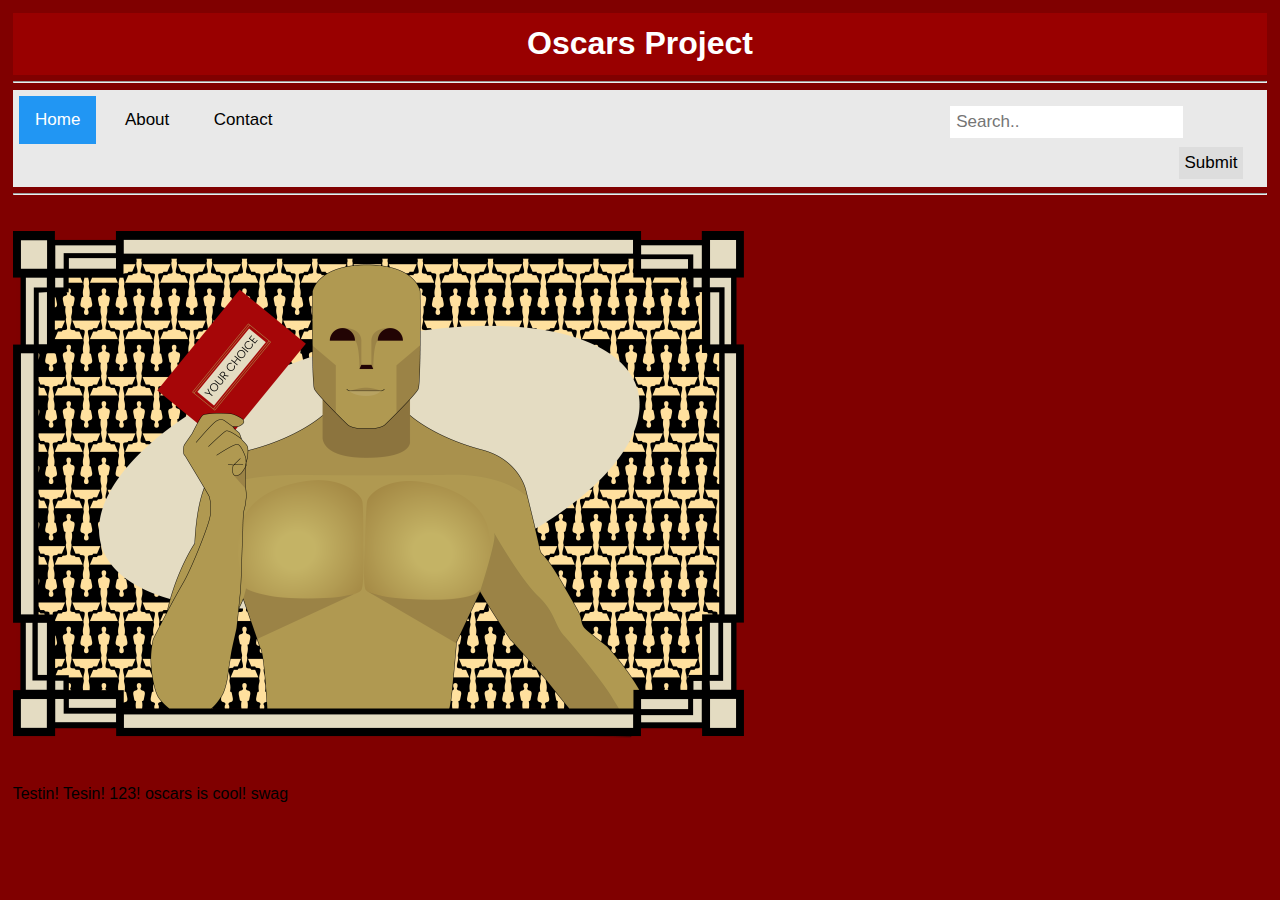
==== index.html @ 5ac0e74c "Add files via upload" ====
<!DOCTYPE html>
<html>
<head>
	<title>Oscars Project</title>
	<link rel="stylesheet" type="text/css" href="style.css">
</head>
<body>
			<h1>Oscars Project</h1>
			<hr>
				<p>
					<div class="topnav">
						  <a class="active" href="#">Home</a>
						  <a href="about.html">About</a>
						  <a href="contact.html">Contact</a>
						  <div class="search-container">
						    <form action="/action_page.php">
						      <input type="text" placeholder="Search.." name="search">
						      <button type="submit">Submit</button>
						    </form>
						  </div>
					</div>
				</p>
			<hr>
			<img src="Oscar_Guy_Big.png" class = "center">
			<div class ="testing">
					
						Testin! Tesin! 123! oscars is cool! swag
					
			</div>
</body>
</html>
---- style.css ----
*{
	margin:.5%;
	
}

h1{
	text-align: center;
	background-color: #990000;
	padding:1% 2%;
	color:white;
}

body {
  margin: 0;
  font-family: Arial, Helvetica, sans-serif;
  background-color:maroon;
}

/* Add a black background color to the top navigation bar */
.topnav {
  overflow: hidden;
  background-color: #e9e9e9;
}

.topnav a {
  float: left;
  display: block;
  color: black;
  text-align: center;
  padding: 14px 16px;
  text-decoration: none;
  font-size: 17px;
}

.topnav a:hover {
  background-color: #ddd;
  color: black;
}

.topnav a.active {
  background-color: #2196F3;
  color: white;
}

.topnav .search-container {
  float: right;
}

.topnav input[type=text] {
  padding: 6px;
  margin-top: 8px;
  font-size: 17px;
  border: none;
}

.topnav .search-container button {
  float: right;
  padding: 6px;
  margin-top: 8px;
  margin-right: 16px;
  background: #ddd;
  font-size: 17px;
  border: none;
  cursor: pointer;
}

.topnav .search-container button:hover {
  background: #ccc;
}

@media screen and (max-width: 600px) {
  .topnav .search-container {
    float: none;
  }
  .topnav a, .topnav input[type=text], .topnav .search-container button {
    float: none;
    display: block;
    text-align: left;
    width: 100%;
    margin: 0;
    padding: 14px;
  }
  .topnav input[type=text] {
    border: 1px solid #ccc;  
  }

.testing{
	text-align: center;
	font:normal 20px Tahoma;
	color:white;
}
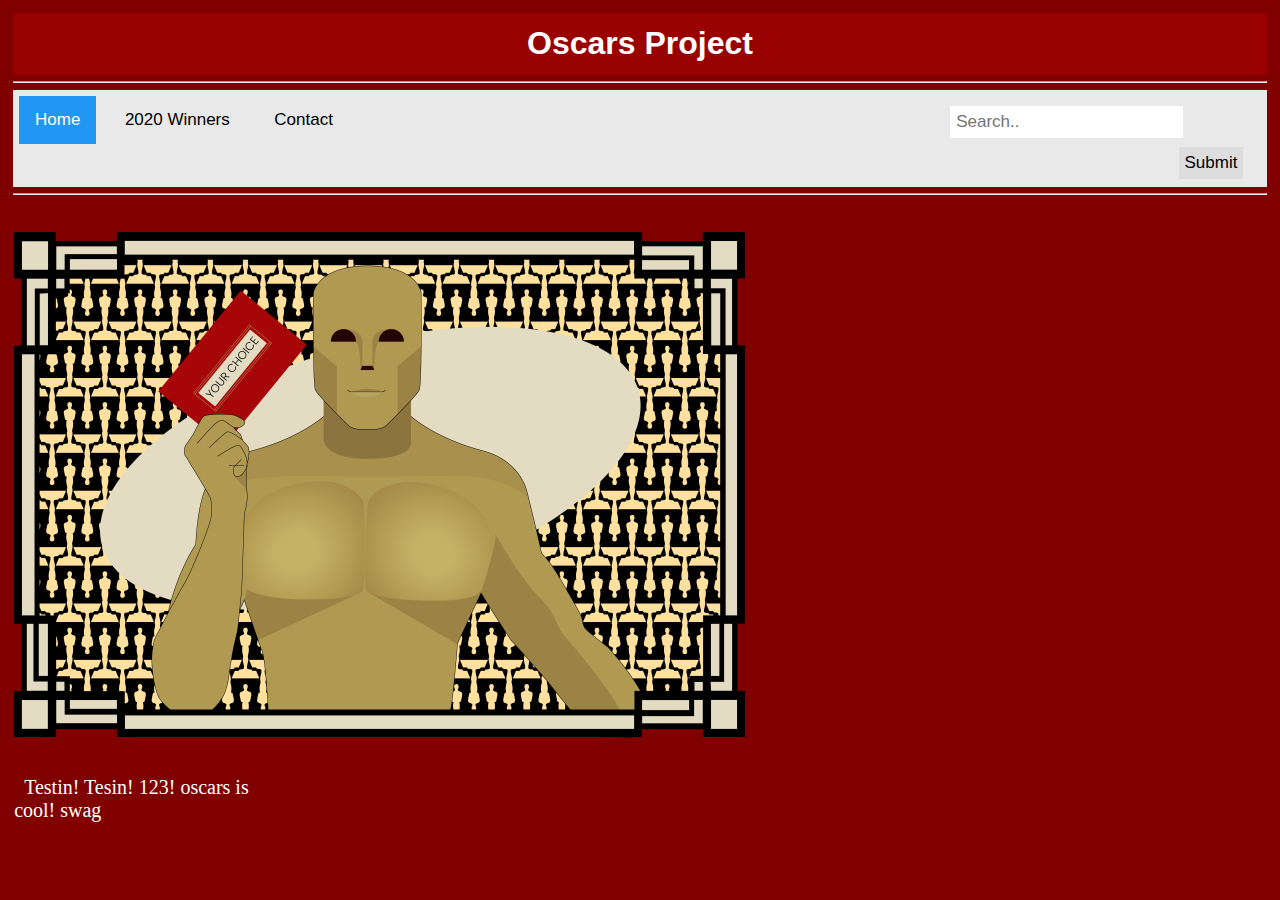
==== commit 13a5b98c: "2020 winners page started" ====
--- a/index.html
+++ b/index.html
@@ -10,7 +10,7 @@
 				<p>
 					<div class="topnav">
 						  <a class="active" href="#">Home</a>
-						  <a href="about.html">About</a>
+						  <a href="about.html">2020 Winners</a>
 						  <a href="contact.html">Contact</a>
 						  <div class="search-container">
 						    <form action="/action_page.php">
@@ -21,11 +21,11 @@
 					</div>
 				</p>
 			<hr>
-			<img src="Oscar_Guy_Big.png" class = "center">
-			<div class ="testing">
-					
-						Testin! Tesin! 123! oscars is cool! swag
-					
+			<div class = "box">
+				<img src="Oscar_Guy_Big.png" alt = "Oscars" >
+				<div class ="text">
+					Testin! Tesin! 123! oscars is cool! swag
+				</div>
 			</div>
 </body>
 </html>--- a/style.css
+++ b/style.css
@@ -83,9 +83,26 @@
   .topnav input[type=text] {
     border: 1px solid #ccc;  
   }
+}
+
 
 .testing{
 	text-align: center;
 	font:normal 20px Tahoma;
 	color:white;
-}+}
+
+.block{
+  color:white;
+}
+
+.box{
+  float:left;
+  width:22.3%;
+}
+
+.text{
+  text-indent: 10px;
+  color:white;
+  font:normal 20px Tahoma;
+}
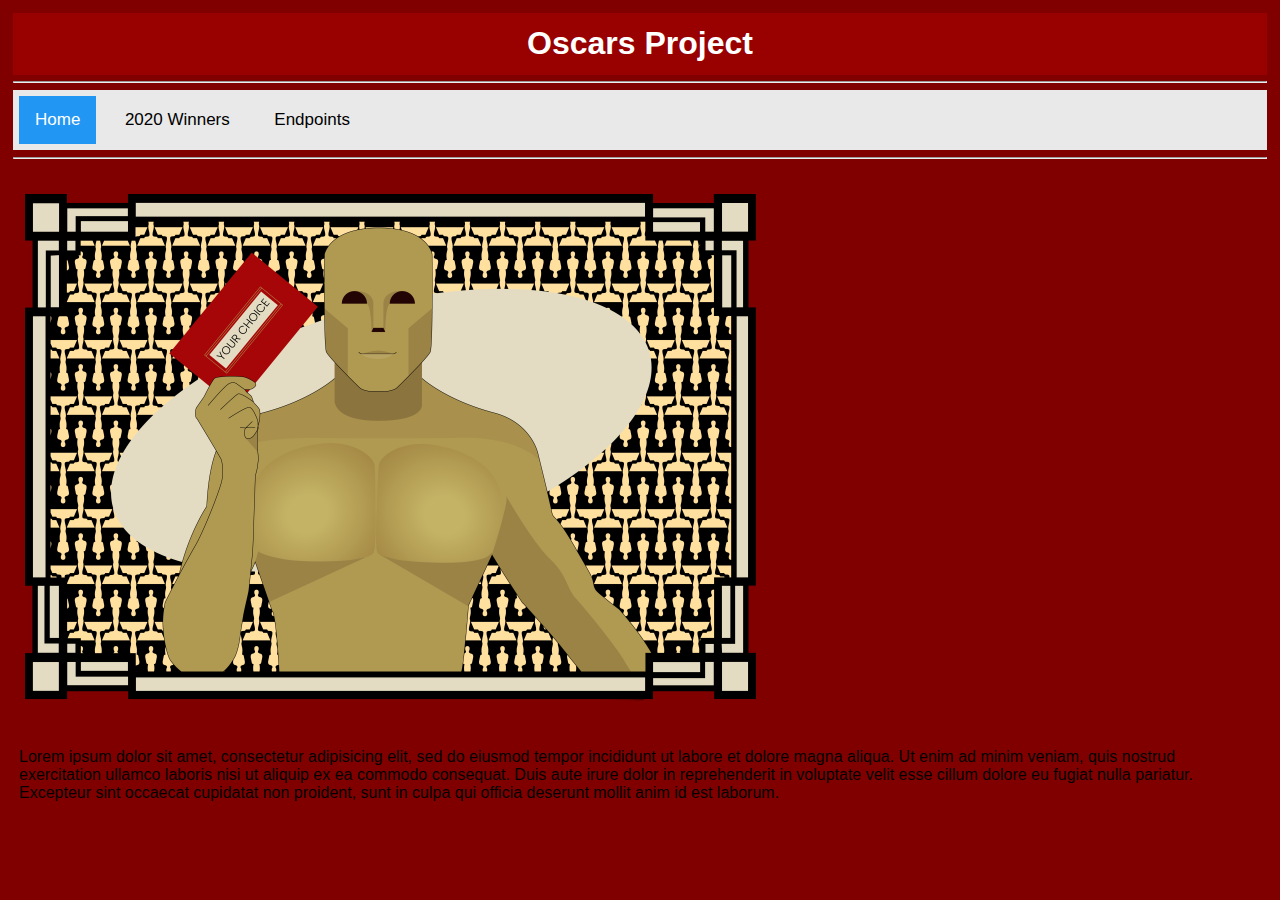
==== commit 14d328dc: "Add files via upload" ====
--- a/index.html
+++ b/index.html
@@ -11,21 +11,26 @@
 					<div class="topnav">
 						  <a class="active" href="#">Home</a>
 						  <a href="about.html">2020 Winners</a>
-						  <a href="contact.html">Contact</a>
-						  <div class="search-container">
-						    <form action="/action_page.php">
-						      <input type="text" placeholder="Search.." name="search">
-						      <button type="submit">Submit</button>
-						    </form>
-						  </div>
+						  <a href="findByName.html">Endpoints</a>
 					</div>
 				</p>
 			<hr>
-			<div class = "box">
-				<img src="Oscar_Guy_Big.png" alt = "Oscars" >
-				<div class ="text">
-					Testin! Tesin! 123! oscars is cool! swag
-				</div>
+			<div class = "container3">
+				<p>
+					<div class = "oscarman">
+						<img src="Oscar_Guy_Big.png" alt = "Oscars" >
+					</div>
+					<div class ="oscartext">
+					Lorem ipsum dolor sit amet, consectetur adipisicing elit, sed do eiusmod
+					tempor incididunt ut labore et dolore magna aliqua. Ut enim ad minim veniam,
+					quis nostrud exercitation ullamco laboris nisi ut aliquip ex ea commodo
+					consequat. Duis aute irure dolor in reprehenderit in voluptate velit esse
+					cillum dolore eu fugiat nulla pariatur. Excepteur sint occaecat cupidatat non
+					proident, sunt in culpa qui officia deserunt mollit anim id est laborum.
+					</div>
+				</p>
 			</div>
+			<div class = "clr"></div>
+			
 </body>
 </html>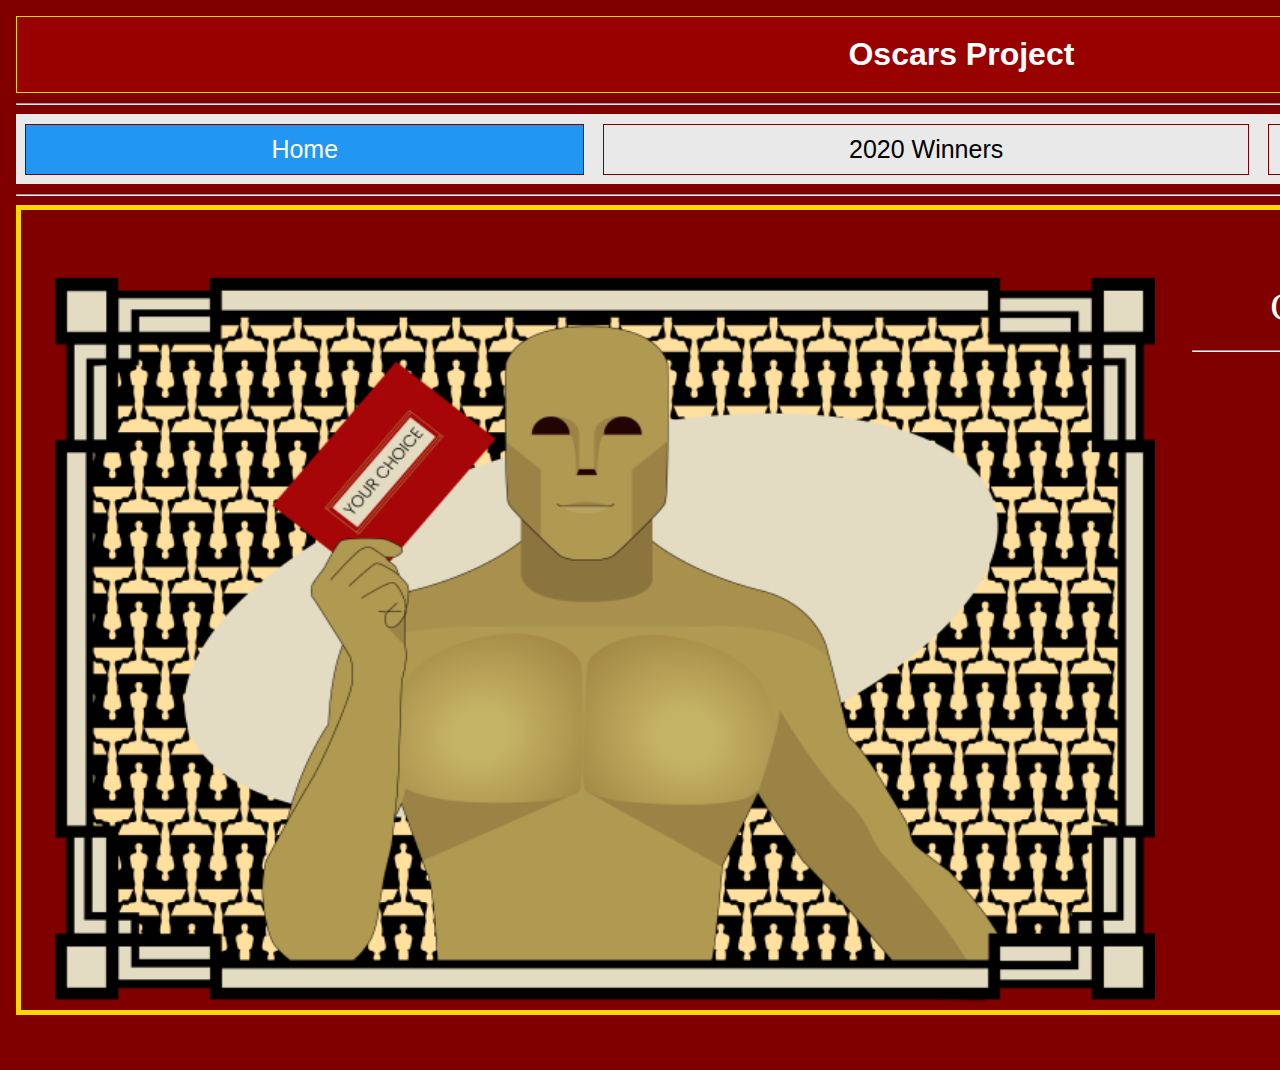
==== commit 8a96d530: "should be final update" ====
--- a/index.html
+++ b/index.html
@@ -16,19 +16,20 @@
 				</p>
 			<hr>
 			<div class = "container3">
-				<p>
+				
 					<div class = "oscarman">
-						<img src="Oscar_Guy_Big.png" alt = "Oscars" >
+						<img src="Oscar_Guy_Big.png" alt = "Oscars" width=1100px height=800px >
 					</div>
 					<div class ="oscartext">
-					Lorem ipsum dolor sit amet, consectetur adipisicing elit, sed do eiusmod
-					tempor incididunt ut labore et dolore magna aliqua. Ut enim ad minim veniam,
-					quis nostrud exercitation ullamco laboris nisi ut aliquip ex ea commodo
-					consequat. Duis aute irure dolor in reprehenderit in voluptate velit esse
-					cillum dolore eu fugiat nulla pariatur. Excepteur sint occaecat cupidatat non
-					proident, sunt in culpa qui officia deserunt mollit anim id est laborum.
+					<h2>Created by NerdHerd</h2>
+					<hr>
+					<p><u>Scrum Master</u><br> Skyler Rader <br><br>
+						<u>Product Owner</u><br> Evelyn Pikalov <br><br>
+						<u>Development Team</u><br> Phuc Truong <br>Jose Montanez <br> Alex Smith <br> Steven Tran</p>
+
+					
 					</div>
-				</p>
+				
 			</div>
 			<div class = "clr"></div>
 			
--- a/style.css
+++ b/style.css
@@ -1,6 +1,6 @@
 *{
 	margin:.5%;
-	
+	font:Tahoma;
 }
 
 h1{
@@ -8,14 +8,20 @@
 	background-color: #990000;
 	padding:1% 2%;
 	color:white;
-}
-
+  border:1px gold solid;
+}
+html{
+width:1910px;
+}
 body {
   margin: 0;
   font-family: Arial, Helvetica, sans-serif;
   background-color:maroon;
 }
 
+.clr{
+  clear:both;
+}
 /* Add a black background color to the top navigation bar */
 .topnav {
   overflow: hidden;
@@ -27,9 +33,10 @@
   display: block;
   color: black;
   text-align: center;
-  padding: 14px 16px;
+  padding: 10px 245px;
   text-decoration: none;
-  font-size: 17px;
+  font-size: 25px;
+  border:1px maroon solid;
 }
 
 .topnav a:hover {
@@ -40,32 +47,6 @@
 .topnav a.active {
   background-color: #2196F3;
   color: white;
-}
-
-.topnav .search-container {
-  float: right;
-}
-
-.topnav input[type=text] {
-  padding: 6px;
-  margin-top: 8px;
-  font-size: 17px;
-  border: none;
-}
-
-.topnav .search-container button {
-  float: right;
-  padding: 6px;
-  margin-top: 8px;
-  margin-right: 16px;
-  background: #ddd;
-  font-size: 17px;
-  border: none;
-  cursor: pointer;
-}
-
-.topnav .search-container button:hover {
-  background: #ccc;
 }
 
 @media screen and (max-width: 600px) {
@@ -85,6 +66,47 @@
   }
 }
 
+.sidenav {
+  width:190px;
+  top: 20px;
+  left: 10px;
+  background: maroon;
+  overflow-x: hidden;
+  padding: 8px 0;
+  border:5px black solid;
+  float:left;
+}
+
+.sidenav a {
+  padding: 6px 8px 6px 16px;
+  text-decoration: none;
+  font-size: 25px;
+  color: white;
+  display: block;
+}
+
+.sidenav a.active{
+  color: gold;
+}
+
+.sidenav a.active:hover{
+  color: gold;
+}
+
+.sidenav a:hover {
+  color: yellow;
+}
+
+.main {
+  margin-left: 140px; /* Same width as the sidebar + left position in px */
+  font-size: 28px; /* Increased text to enable scrolling */
+  padding: 0px 10px;
+}
+
+@media screen and (max-height: 450px) {
+  .sidenav {padding-top: 15px;}
+  .sidenav a {font-size: 18px;}
+}
 
 .testing{
 	text-align: center;
@@ -98,11 +120,133 @@
 
 .box{
   float:left;
-  width:22.3%;
+  width:15%;
+}
+
+.container3{
+  height: 760px;
+  width:1810px;
+  border:5px gold solid;
+  /*border-bottom: 0px;*/
+  background-color: maroon;
+  padding:20px;
 }
 
 .text{
-  text-indent: 10px;
   color:white;
   font:normal 20px Tahoma;
 }
+
+.text2{
+  color:gold;
+  font:normal 15px Tahoma;
+
+}
+
+.line{
+  margin-left: 50px;
+}
+
+.oscarman{
+  float: left;
+  margin-right: 20px;
+}
+
+h2{
+  margin-bottom: 20px;
+  width:500px ;
+  font: 40px Tahoma;
+}
+
+.oscartext{
+  margin:20px;
+  padding-top: 30px;
+  color:white;
+  font:25px Tahoma;
+  float:left;
+  line-height:45px;
+  text-align: center;
+  /*margin:60%;*/
+}
+
+.oscartext u{
+  color:gold;
+  font:30px Tahoma;
+  border-top: 10px;
+}
+
+.sendmsg{
+    padding-top: 20px;
+    font-size:40px;
+    margin-left:230px;
+  border:5px gold solid;
+  /*border-bottom: 0px;*/
+  background-color: white;
+  padding:20px;
+}
+
+.endpoint{
+  background-color: #dee1e3;
+  width: 485px;
+  border:2px #dee1e3 solid;
+}
+
+.explain{
+  font:20px Tahoma;
+}
+
+.findheading{
+  font-size:50px;
+}
+
+.get{
+font-size:30px;
+}
+
+.commandline{
+font-size:30px;
+}
+
+.container{
+  margin-left:230px;
+  border:5px gold solid;
+  /*border-bottom: 0px;*/
+  background-color: white;
+  padding:20px;
+}
+
+.container hr{
+  height: 1px;
+  background-color: gold;
+  border:none;
+}
+
+.paramtitle{
+font-size: 25px;
+}
+
+.parameters{
+font-size: 20px;
+line-height: 28px;
+}
+
+.exheading{
+  margin-top: 40px;
+  font-size: 30px;
+}
+
+table{
+  width: 100%;
+  font-size:20px;
+}
+
+table, th, td {
+  border: 1px solid black;
+}
+table.center {
+  margin-left: auto; 
+  margin-right: auto;
+}
+table td{
+  padding:8px 0px 8px 10px;
+}